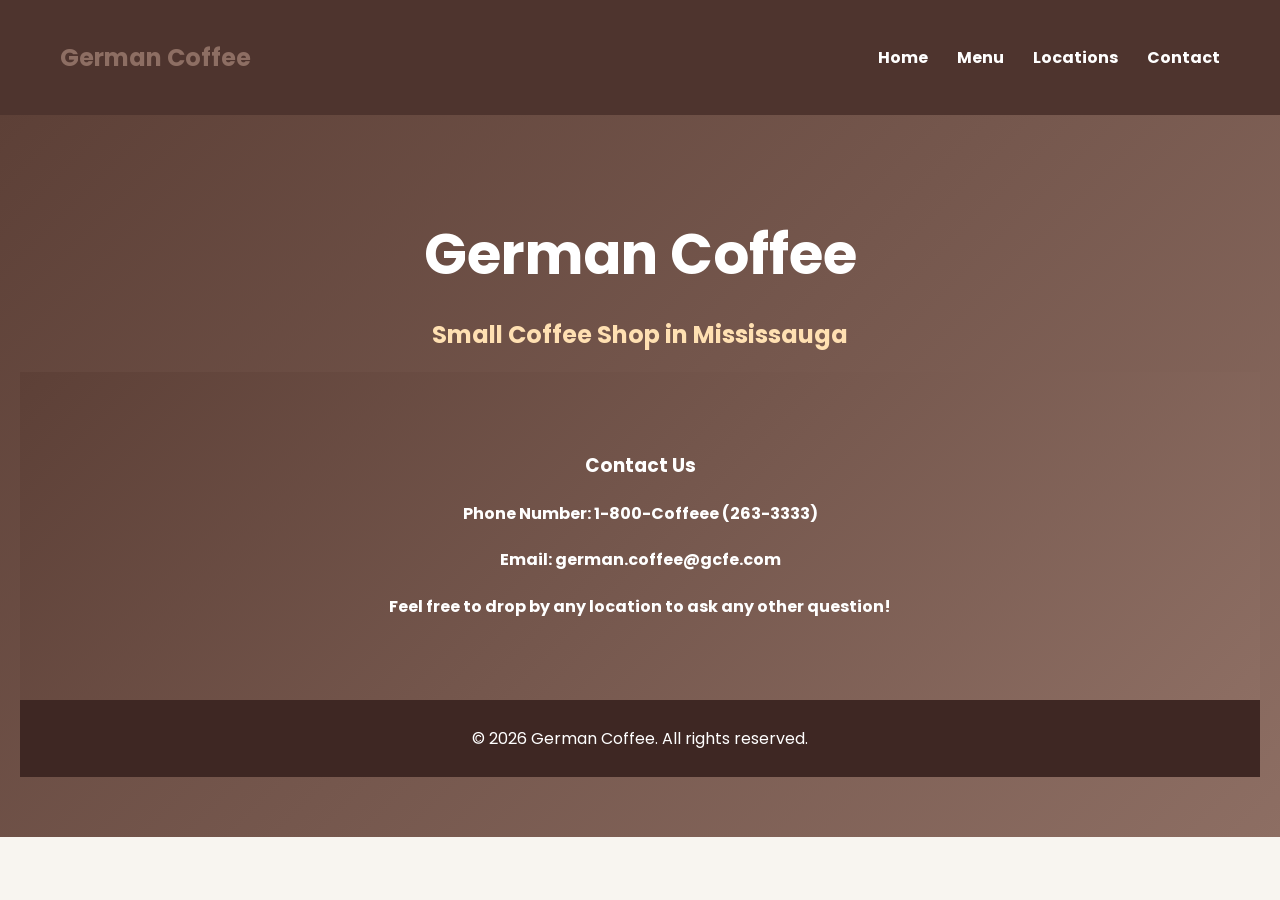
==== contact.html @ 0ea73417 "All pages done working on adding a rewards point system and a reccomender for our drinks" ====
<!DOCTYPE html>
<html lang="en">
<head>
    <meta charset="UTF-8">
    <meta name="viewport" content="width=device-width, initial-scale=1.0">
    <title>Document</title>
    <link rel="stylesheet" href="style.css">
</head>

<body>
    <nav class="navbar">
        <h2>German Coffee</h2>
        <link href="https://fonts.googleapis.com/css2?family=Poppins:wght@300;400;600;700&display=swap" rel="stylesheet">

       
        <div>
           <a href="index.html">Home</a>
            <a href="menu.html">Menu</a>
            <a href="locations.html">Locations</a>
            <a href="contact.html">Contact</a>
        </div>
    </nav>
    <header class="hero">
    
    <h1>German Coffee</h1>
    <h2>Small Coffee Shop in Mississauga</h2>

    <header class="hero">
    
   

    

    <div id="p5">
        <h3>Contact Us</h3>
        <h4>Phone Number: 1-800-Coffeee (263-3333)</h4>
        <h4>Email: german.coffee@gcfe.com</h4>
        <h4>Feel free to drop by any location to ask any other question!</h4>
        </div>
    </header>  

    <footer>

        <p>&copy; 2026 German Coffee. All rights reserved.</p>

        
    </footer>
---- style.css ----
body {
    margin: 0;
    font-family: Arial, Helvetica, sans-serif;
    background: #f8f5f0;
    color: #333;
}
h2{
    color: #8d6e63;
}

.hero {
    background: linear-gradient(135deg, #5d4037, #8d6e63);
    color: white;
    text-align: center;
    padding: 60px 20px;
}

.hero h1 {
    font-size: 3.5rem;
    margin-bottom: 10px;
}

.hero h2 {
    color: #ffe0b2;
    margin-bottom: 20px;
}

.hero p {
    max-width: 650px;
    margin: auto;
    line-height: 1.7;
}

.hero img {
    width: 250px;
    margin-top: 30px;
}

main {
    max-width: 900px;
    margin: 60px auto;
    padding: 20px;
}

section {
    background: white;
    padding: 40px;
    border-radius: 15px;
    box-shadow: 0 10px 25px rgba(0,0,0,.15);
}

footer {
    background: #3e2723;
    color: white;
    text-align: center;
    padding: 25px;
}

footer nav {
    margin-top: 15px;
}

footer a {
    color: white;
    text-decoration: none;
    margin: 0 15px;
}

footer a:hover {
    color: #ffcc80;
}
.navbar {
    display: flex;
    justify-content: space-between;
    align-items: center;
    padding: 20px 60px;
    background: #4e342e;
}

.navbar a {
    color: white;
    margin-left: 25px;
    text-decoration: none;
    font-weight: bold;
    font-size: 1rem;
    background: none;
    border: none;
    cursor: pointer;
}

.navbar button:hover {
    color: #ffcc80;
}
.button {
    display: inline-block;
    margin-top: 30px;
    padding: 15px 30px;
    background: #ff9800;
    color: white;
    text-decoration: none;
    border-radius: 8px;
    font-weight: bold;
    transition: .3s;
}

.button:hover {
    background: #f57c00;
    transform: translateY(-3px);
    transform: translatex (3px);
}
body {
    font-family: "Poppins", sans-serif;
}
#o1 {

     border-radius: 25px;
    transition: 0.3s;
    
}
#o1:hover {
    transform: scale(1.05);
}

#o2{
    width: 400px;
    height: 300px;
}
#o3{
    width: 400px;
    height: 300px;
    
}
#o4{
    width: 300px;
    height: 300px;
}
#o5{
    width: 400px;
    height: 300px;
}


#menu {
    font-size: 2rem;
    
    font-display: block;
}

#p78{
    size: 200px;
}


#p789 {
    list-style: none;
    padding: 0;
    margin: 0;
}
#p785 {
    size: 50cap;
    list-style: none;
    padding: 0;
    margin: 0;
}
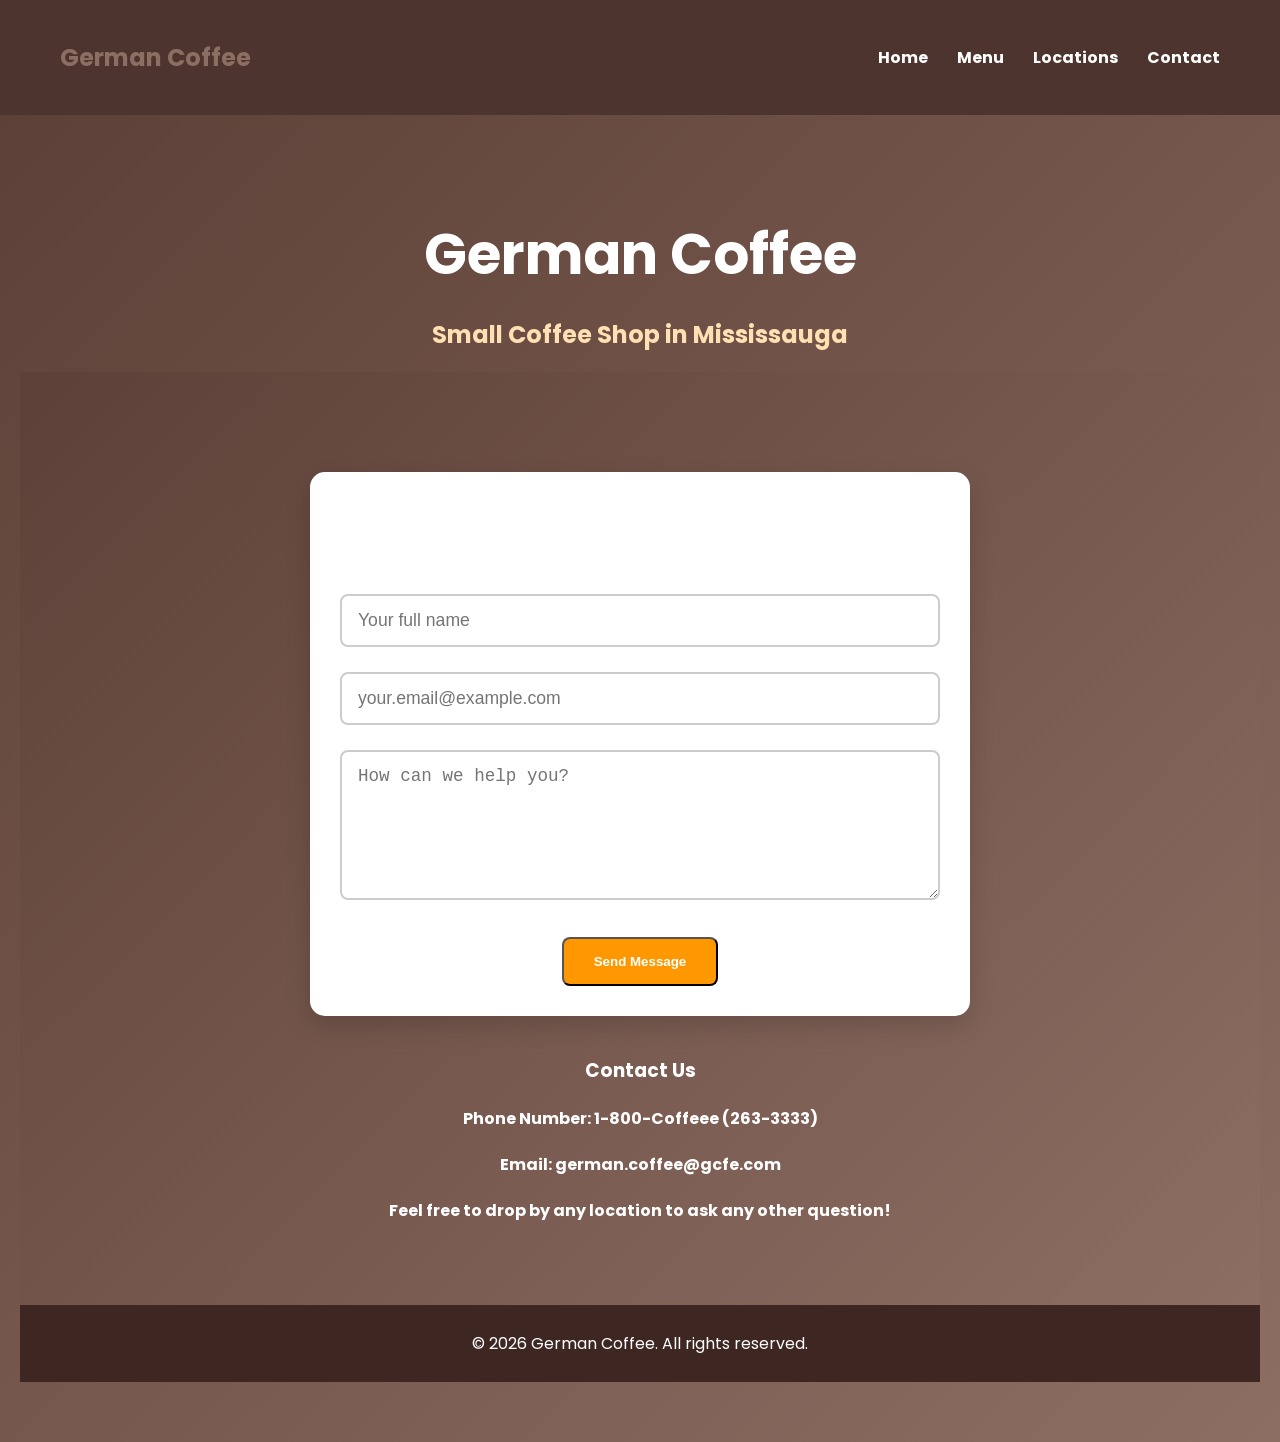
==== commit 8388f2f1: "Adding to the contact us page" ====
--- a/contact.html
+++ b/contact.html
@@ -26,6 +26,34 @@
     <h2>Small Coffee Shop in Mississauga</h2>
 
     <header class="hero">
+
+        <section class="contact-section">
+    <h3>Contact Us</h3>
+    <form id="contact-form" novalidate>
+        <div class="form-group">
+            <label for="name">Name</label>
+            <input type="text" id="name" required placeholder="Your full name">
+            <span class="error-message" id="name-error"></span>
+        </div>
+
+        <div class="form-group">
+            <label for="email">Email</label>
+            <input type="email" id="email" required placeholder="your.email@example.com">
+            <span class="error-message" id="email-error"></span>
+        </div>
+
+        <div class="form-group">
+            <label for="message">Message</label>
+            <textarea id="message" rows="4" required placeholder="How can we help you?"></textarea>
+            <span class="error-message" id="message-error"></span>
+        </div>
+
+        <button type="submit" class="button">Send Message</button>
+    </form>
+
+    <!-- Hidden response message container -->
+    <div id="form-response" class="hidden"></div>
+</section>
     
    
 
--- a/style.css
+++ b/style.css
@@ -157,8 +157,46 @@
     margin: 0;
 }
 #p785 {
-    size: 50cap;
+    
     list-style: none;
     padding: 0;
     margin: 0;
+}
+/* Container sizing */
+.contact-section {
+    max-width: 600px; /* Expands the overall form card width */
+    margin: 40px auto;
+    padding: 30px;
+}
+
+/* Label styling */
+.form-group label {
+    font-weight: 600;
+    margin-bottom: 8px;
+    font-size: 1.05rem;
+}
+
+/* Inputs and Textarea sizing */
+.form-group input, 
+.form-group textarea {
+    width: 100%;             /* Fills the container width */
+    padding: 14px 16px;      /* Increases internal spacing (height and sides) */
+    font-size: 1.1rem;        /* Makes the typed text bigger */
+    border: 2px solid #ccc;  /* Slightly thicker border for clarity */
+    border-radius: 8px;      /* Smoother rounded corners */
+    box-sizing: border-box; /* Prevents overflow beyond container */
+    transition: border-color 0.3s ease;
+}
+
+/* Give the message box extra height */
+.form-group textarea {
+    min-height: 150px;       /* Sets a larger height for the message field */
+    resize: vertical;        /* Allows vertical resizing only */
+}
+
+/* Focus state for active typing */
+.form-group input:focus, 
+.form-group textarea:focus {
+    outline: none;
+    border-color: #8d6e63;  /* Matches your brand's coffee theme header color */
 }
